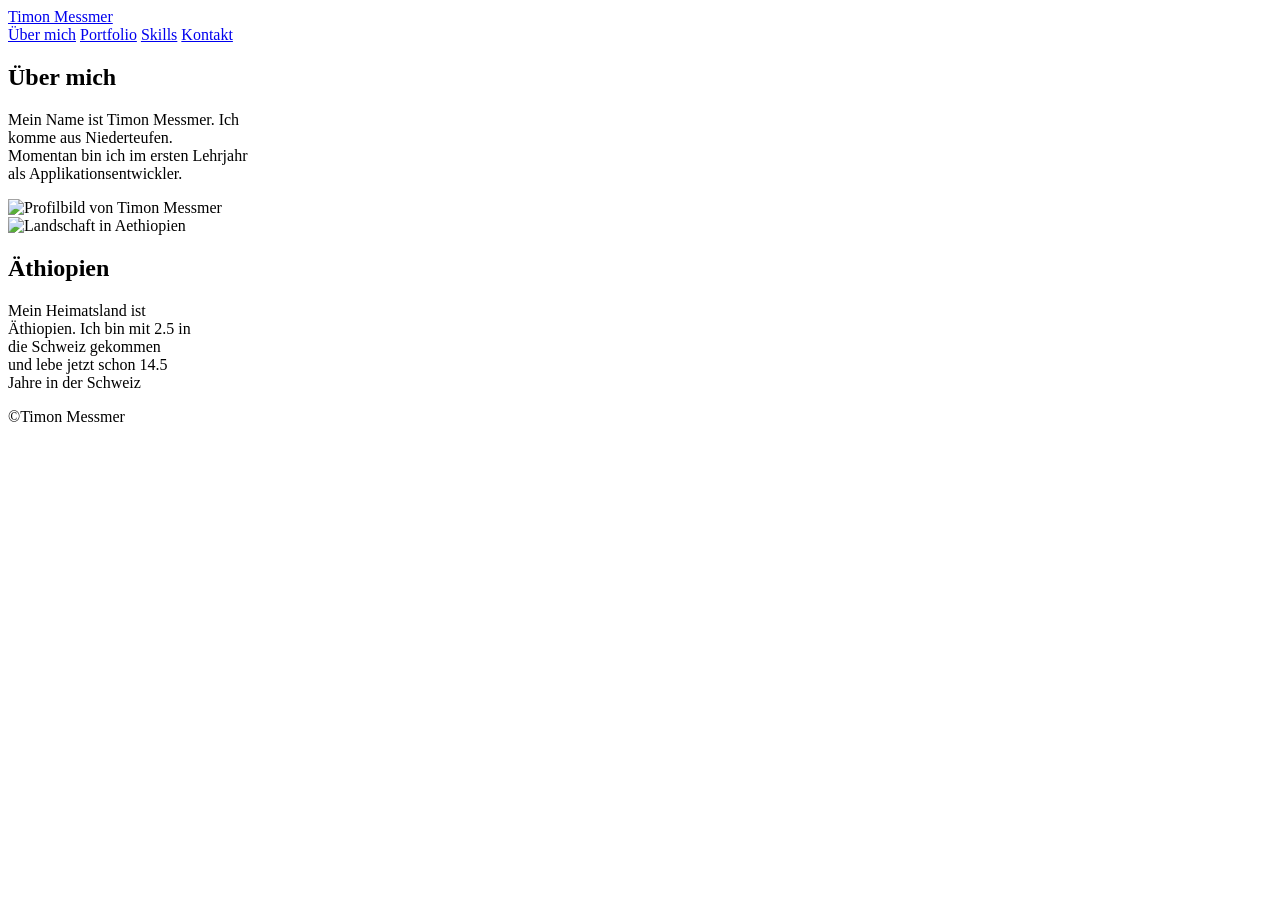
==== dev/293Projekt/index.html @ 7abc63b8 "fix ordnerstruktur" ====
<!doctype html>
<html lang="de">
  <head>
    <meta charset="UTF-8" />
    <meta name="viewport" content="width=device-width, initial-scale=1.0" />
    <title>Über mich | Timon Messmer</title>
    <link rel="stylesheet" href="../styles/site.css" />
  </head>
  <body>
    <header class="site-header">
      <a class="brand" href="index.html">Timon Messmer</a>
      <nav class="site-nav" aria-label="Hauptnavigation">
        <a class="nav-link is-active" href="index.html">Über mich</a>
        <a class="nav-link" href="portfolio.html">Portfolio</a>
        <a class="nav-link" href="skills.html">Skills</a>
        <a class="nav-link" href="contact.html">Kontakt</a>
      </nav>
    </header>

    <main class="page-shell">
      <section class="about-layout" aria-labelledby="about-title">
        <h1 id="about-title" class="page-title">Über mich</h1>

        <div class="intro-panel panel">
          <p>
            Mein Name ist Timon Messmer. Ich<br />
            komme aus Niederteufen.<br />
            Momentan bin ich im ersten Lehrjahr<br />
            als Applikationsentwickler.
          </p>
        </div>

        <div class="about-grid">
          <img
            class="portrait-placeholder media-shape"
            src="../images/portrait-timon.png"
            alt="Profilbild von Timon Messmer"
          />
          <div class="origin-row">
            <img
              class="origin-image"
              src="../images/ethiopia.png"
              alt="Landschaft in Aethiopien"
            />
            <div class="origin-panel panel">
              <h2>Äthiopien</h2>
              <p>
                Mein Heimatsland ist<br />
                Äthiopien. Ich bin mit 2.5 in<br />
                die Schweiz gekommen<br />
                und lebe jetzt schon 14.5<br />
                Jahre in der Schweiz
              </p>
            </div>
          </div>
        </div>
      </section>
    </main>

    <footer class="site-footer">
      <span>©Timon Messmer</span>
    </footer>
  </body>
</html>
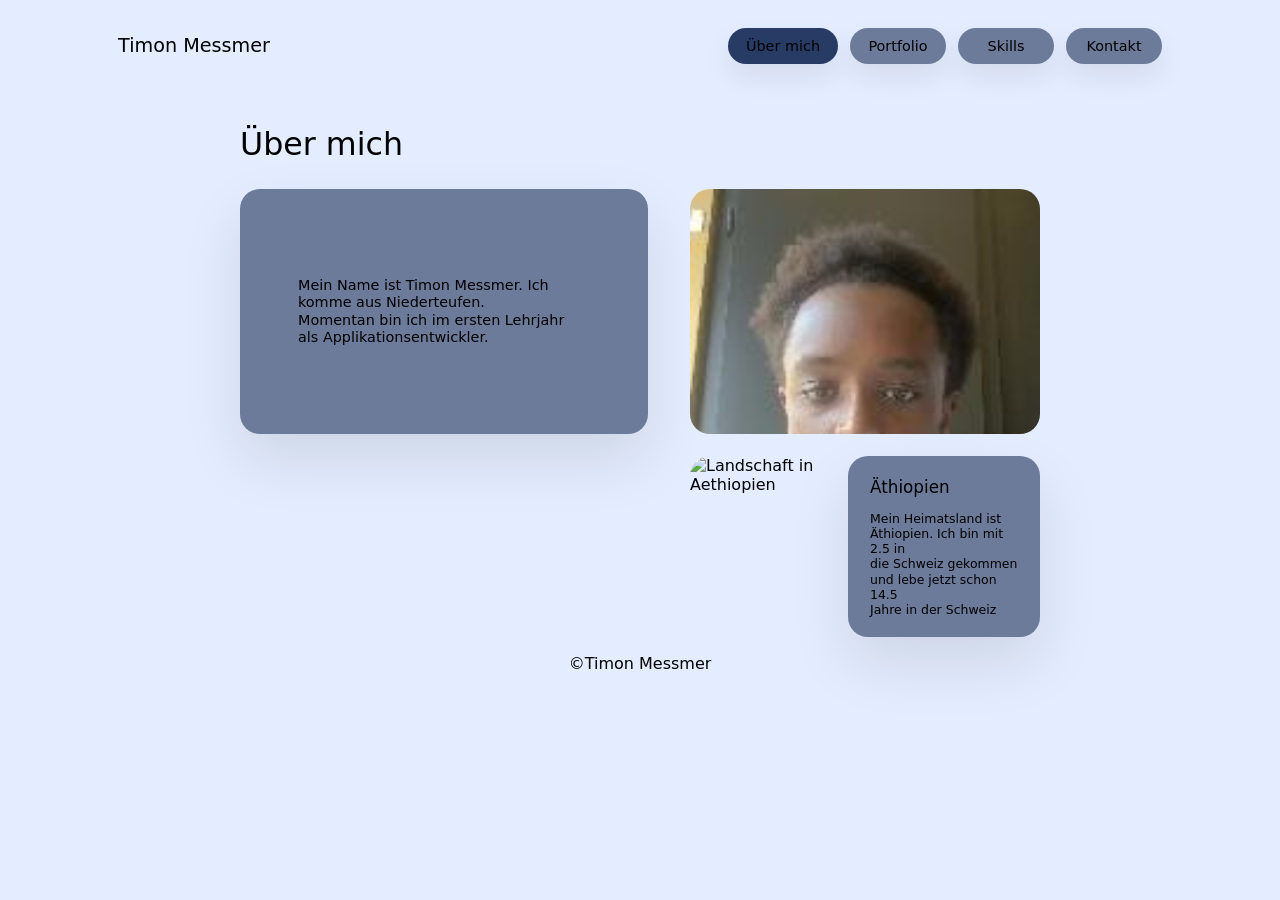
==== commit 4fd8d90e: "final" ====
--- a/dev/293Projekt/index.html
+++ b/dev/293Projekt/index.html
@@ -4,7 +4,7 @@
     <meta charset="UTF-8" />
     <meta name="viewport" content="width=device-width, initial-scale=1.0" />
     <title>Über mich | Timon Messmer</title>
-    <link rel="stylesheet" href="../styles/site.css" />
+    <link rel="stylesheet" href="styles/site.css" />
   </head>
   <body>
     <header class="site-header">
@@ -33,13 +33,13 @@
         <div class="about-grid">
           <img
             class="portrait-placeholder media-shape"
-            src="../images/portrait-timon.png"
+            src="images/portrait-timon.png"
             alt="Profilbild von Timon Messmer"
           />
           <div class="origin-row">
             <img
               class="origin-image"
-              src="../images/ethiopia.png"
+              src="images/ethiopia.png"
               alt="Landschaft in Aethiopien"
             />
             <div class="origin-panel panel">
--- a/dev/293Projekt/styles/site.css
+++ b/dev/293Projekt/styles/site.css
@@ -0,0 +1,712 @@
+:root {
+  --color-primary: #283B65;
+  --color-secondary: #6D7B9B;
+  --color-background: #E4EDFF;
+  --color-title: #000000;
+  --color-text: #000000;
+  --color-hover: #283B65;
+  --radius-panel: 20px;
+  --radius-small: 10px;
+  --shadow-panel: 0 22px 48px rgb(0 0 0 / 0.12);
+  --shadow-soft: 0 12px 28px rgb(0 0 0 / 0.08);
+}
+
+* {
+  box-sizing: border-box;
+}
+
+html {
+  min-width: 0;
+}
+
+body {
+  min-height: 100vh;
+  margin: 0;
+  background: var(--color-background);
+  color: var(--color-text);
+  font-family: Inter, system-ui, -apple-system, BlinkMacSystemFont, "Segoe UI", sans-serif;
+  font-weight: 500;
+}
+
+a {
+  color: inherit;
+  text-decoration: none;
+}
+
+.site-header,
+.page-shell,
+.site-footer {
+  width: min(100%, 1120px);
+  margin-inline: auto;
+}
+
+.site-header {
+  padding: 16px 22px 0;
+}
+
+.brand {
+  display: inline-flex;
+  color: var(--color-title);
+  font-size: clamp(1rem, 0.92rem + 0.35vw, 1.2rem);
+  line-height: 1.1;
+}
+
+.site-nav {
+  display: grid;
+  grid-template-columns: repeat(4, 67px);
+  justify-content: space-between;
+  gap: 0;
+  width: calc(100vw - 44px);
+  max-width: 331px;
+  margin-top: 18px;
+}
+
+.nav-link {
+  display: inline-flex;
+  align-items: center;
+  justify-content: center;
+  min-height: 19px;
+  padding: 3px 5px;
+  border-radius: 999px;
+  background: var(--color-secondary);
+  color: var(--color-text);
+  font-size: 0.68rem;
+  line-height: 1;
+  white-space: nowrap;
+  box-shadow: var(--shadow-soft);
+  transition:
+    background-color 180ms ease,
+    color 180ms ease,
+    transform 180ms ease;
+}
+
+.nav-link:hover,
+.nav-link:focus-visible {
+  background: var(--color-hover);
+  color: var(--color-title);
+}
+
+.nav-link.is-active {
+  background: var(--color-primary);
+  color: var(--color-title);
+}
+
+.nav-link:focus-visible,
+input:focus-visible,
+textarea:focus-visible {
+  outline: 2px solid var(--color-hover);
+  outline-offset: 3px;
+}
+
+.page-shell {
+  padding: 14px 22px 0;
+}
+
+.page-title {
+  margin: 0;
+  color: var(--color-title);
+  font-size: clamp(1.55rem, 1.38rem + 0.75vw, 2.2rem);
+  font-weight: 500;
+  line-height: 1.05;
+  letter-spacing: 0;
+}
+
+.panel {
+  border-radius: var(--radius-panel);
+  background: var(--color-secondary);
+  box-shadow: var(--shadow-panel);
+}
+
+.media-shape {
+  display: block;
+  border-radius: var(--radius-panel);
+  background: var(--color-background);
+  box-shadow: none;
+}
+
+.line {
+  display: block;
+  height: 9px;
+  border-radius: 999px;
+  background: var(--color-title);
+  opacity: 1;
+}
+
+.line + .line {
+  margin-top: 11px;
+}
+
+.line-title {
+  width: 64%;
+  height: 12px;
+  margin-bottom: 18px;
+  background: var(--color-title);
+  opacity: 1;
+}
+
+.line-full {
+  width: 100%;
+}
+
+.line-wide {
+  width: 88%;
+}
+
+.line-long {
+  width: 76%;
+}
+
+.line-medium {
+  width: 58%;
+}
+
+.line-short {
+  width: 44%;
+}
+
+.about-layout {
+  max-width: 980px;
+  margin-inline: auto;
+}
+
+.about-layout .page-title {
+  margin-left: 1px;
+}
+
+.intro-panel {
+  display: flex;
+  align-items: center;
+  width: min(100%, 323px);
+  min-height: 207px;
+  margin-top: 18px;
+  padding: 42px 44px;
+}
+
+.about-grid {
+  position: relative;
+  width: min(100%, 334px);
+  min-height: 410px;
+  margin-top: 35px;
+}
+
+.portrait-placeholder {
+  width: 220px;
+  min-height: 205px;
+  height: 205px;
+  object-fit: cover;
+  object-position: center top;
+}
+
+.origin-panel {
+  width: 100%;
+  min-height: 177px;
+  padding: 25px 8px 24px 28px;
+}
+
+.origin-row {
+  position: absolute;
+  right: 0;
+  bottom: 0;
+  display: grid;
+  grid-template-columns: minmax(92px, 108px) minmax(0, 1fr);
+  gap: 12px;
+  align-items: stretch;
+  width: 100%;
+  max-width: 329px;
+}
+
+.origin-panel h2,
+.contact-form h2,
+.project-copy h2,
+.skill-copy h2 {
+  margin: 0 0 14px;
+  color: var(--color-title);
+  font-size: 1.05rem;
+  font-weight: 500;
+  line-height: 1.1;
+}
+
+.intro-panel p,
+.origin-panel p,
+.project-copy p,
+.skill-copy p {
+  margin: 0;
+  color: var(--color-text);
+  font-size: 0.9rem;
+  line-height: 1.22;
+}
+
+.origin-panel p {
+  font-size: 0.85rem;
+}
+
+.origin-image {
+  display: block;
+  width: 100%;
+  height: 177px;
+  border-radius: var(--radius-panel);
+  object-fit: cover;
+  object-position: center;
+}
+
+.portfolio-layout,
+.skills-layout {
+  width: min(100%, 800px);
+  margin-inline: auto;
+}
+
+.portfolio-layout {
+  max-width: 960px;
+}
+
+.portfolio-layout .page-title {
+  width: min(100%, 289px);
+  margin: 0 0 0 21px;
+}
+
+.project-stack,
+.skill-stack {
+  display: grid;
+  gap: 76px;
+  width: min(100%, 289px);
+  margin: 18px 0 0 21px;
+}
+
+.project-card,
+.skill-card {
+  display: grid;
+  grid-template-columns: 100px minmax(0, 1fr);
+  gap: 16px;
+  height: 167px;
+  padding: 22px 22px 22px 17px;
+  align-items: center;
+  overflow: hidden;
+}
+
+.project-media {
+  width: 100px;
+  height: 103px;
+  object-fit: cover;
+  object-position: center;
+}
+
+.project-media-contain {
+  object-fit: cover;
+  padding: 0;
+}
+
+.project-copy,
+.skill-copy {
+  min-width: 0;
+}
+
+.skills-layout .page-title {
+  width: min(100%, 289px);
+  margin: 0 0 0 17px;
+  padding-left: 6px;
+}
+
+.skill-stack {
+  margin-left: 17px;
+}
+
+.skill-card {
+  grid-template-columns: 62px minmax(0, 1fr);
+  gap: 10px;
+  padding-left: 12px;
+}
+
+.skill-icon {
+  display: block;
+  width: 62px;
+  height: 62px;
+  justify-self: center;
+  border-radius: 0;
+  object-fit: contain;
+  padding: 0;
+  background: transparent;
+}
+
+.skill-card:nth-child(2) .skill-icon {
+  width: 62px;
+  height: 62px;
+}
+
+.skill-card:nth-child(2) {
+  grid-template-columns: 62px minmax(0, 1fr);
+}
+
+.contact-layout {
+  width: min(100%, 324px);
+  margin: 0 0 0 5px;
+}
+
+.contact-layout .page-title {
+  margin-left: 6px;
+}
+
+.contact-panel {
+  min-height: 654px;
+  margin-top: 18px;
+  padding: 24px 16px 28px;
+}
+
+.contact-list {
+  display: grid;
+  gap: 17px;
+}
+
+.contact-list p,
+.contact-list a {
+  display: flex;
+  align-items: center;
+  width: 100%;
+  min-height: 44px;
+  margin: 0;
+  padding: 8px 12px;
+  border-radius: 999px;
+  background: var(--color-primary);
+  color: var(--color-title);
+  font-size: 0.78rem;
+  line-height: 1.2;
+  box-shadow: var(--shadow-soft);
+}
+
+.contact-list .is-short {
+  width: 64%;
+}
+
+.contact-map {
+  display: block;
+  width: 100%;
+  height: 132px;
+  object-fit: cover;
+  object-position: center;
+}
+
+.contact-form {
+  margin-top: 40px;
+  padding: 0 10px;
+}
+
+.contact-form label {
+  display: grid;
+  gap: 6px;
+  color: var(--color-title);
+  font-size: 0.86rem;
+  line-height: 1;
+}
+
+.contact-form label + label {
+  margin-top: 12px;
+}
+
+input,
+textarea {
+  width: 100%;
+  border: 0;
+  border-radius: var(--radius-small);
+  background: var(--color-primary);
+  color: var(--color-title);
+  font: inherit;
+  min-height: 34px;
+  padding: 8px 10px;
+  resize: vertical;
+}
+
+.form-submit {
+  width: 100%;
+  min-height: 36px;
+  margin-top: 14px;
+  border: 0;
+  border-radius: var(--radius-small);
+  background: var(--color-primary);
+  color: var(--color-title);
+  font: inherit;
+  cursor: pointer;
+  box-shadow: var(--shadow-soft);
+}
+
+.form-submit:disabled {
+  cursor: wait;
+  opacity: 0.75;
+}
+
+.form-status {
+  min-height: 18px;
+  margin: 10px 0 0;
+  color: var(--color-title);
+  font-size: 0.78rem;
+  line-height: 1.25;
+}
+
+.form-status.is-success,
+.form-status.is-error {
+  font-weight: 600;
+}
+
+textarea::placeholder {
+  color: var(--color-title);
+  font-size: 0.54rem;
+  opacity: 1;
+}
+
+textarea {
+  min-height: 96px;
+}
+
+.site-footer {
+  display: flex;
+  justify-content: center;
+  padding: 18px 22px 14px;
+}
+
+.site-footer span {
+  color: var(--color-title);
+  font-size: 1rem;
+  line-height: 1.1;
+}
+
+@media (max-width: 374px) {
+  .site-header,
+  .page-shell,
+  .site-footer {
+    padding-inline: 14px;
+  }
+
+  .site-nav {
+    grid-template-columns: repeat(4, minmax(0, 1fr));
+    gap: 8px;
+    width: 100%;
+    max-width: none;
+  }
+
+  .nav-link {
+    font-size: 0.66rem;
+    padding-inline: 4px;
+  }
+
+  .project-card,
+  .skill-card {
+    grid-template-columns: 1fr;
+  }
+
+  .portfolio-layout .page-title,
+  .skills-layout .page-title,
+  .project-stack,
+  .skill-stack,
+  .contact-layout {
+    width: 100%;
+    margin-inline: 0;
+  }
+
+  .project-media {
+    width: 100%;
+  }
+
+  .skill-icon,
+  .skill-card:nth-child(2) .skill-icon {
+    width: 62px;
+  }
+}
+
+@media (min-width: 700px) {
+  .site-header {
+    display: flex;
+    align-items: center;
+    justify-content: space-between;
+    padding: 28px 38px 0;
+  }
+
+  .site-nav {
+    grid-template-columns: repeat(4, minmax(96px, auto));
+    gap: 12px;
+    width: auto;
+    max-width: none;
+    margin-top: 0;
+  }
+
+  .nav-link {
+    min-height: 36px;
+    padding: 10px 18px;
+    font-size: 0.9rem;
+  }
+
+  .page-shell {
+    padding: 64px 38px 0;
+  }
+
+  .about-layout {
+    width: min(100%, 800px);
+    max-width: 800px;
+  }
+
+  .about-layout .page-title {
+    margin-left: 0;
+  }
+
+  .intro-panel {
+    width: min(100%, 430px);
+    min-height: 245px;
+    margin-top: 22px;
+    padding: 50px 58px;
+  }
+
+  .about-grid {
+    display: block;
+    position: relative;
+    width: min(100%, 430px);
+    min-height: 480px;
+    margin-top: 42px;
+  }
+
+  .portrait-placeholder {
+    width: 282px;
+    height: 265px;
+  }
+
+  .origin-panel {
+    width: 246px;
+    min-height: 204px;
+    padding: 25px 10px 24px 28px;
+  }
+
+  .origin-row {
+    position: absolute;
+    right: 0;
+    bottom: 0;
+    grid-template-columns: 154px minmax(0, 246px);
+    gap: 18px;
+    max-width: 418px;
+  }
+
+  .origin-image {
+    height: 204px;
+  }
+
+  .portfolio-layout .page-title,
+  .skills-layout .page-title,
+  .project-stack,
+  .skill-stack {
+    width: 100%;
+    margin-inline: auto;
+  }
+
+  .project-stack {
+    grid-template-columns: repeat(3, minmax(0, 1fr));
+    gap: 24px;
+  }
+
+  .project-card {
+    grid-template-columns: 1fr;
+    height: 300px;
+    padding: 24px;
+  }
+
+  .project-media {
+    width: 100%;
+    height: 132px;
+  }
+
+  .skill-stack {
+    gap: 24px;
+  }
+
+  .skill-card {
+    grid-template-columns: 88px minmax(0, 1fr);
+    height: 150px;
+    padding: 28px;
+    gap: 24px;
+  }
+
+  .skill-card:nth-child(2) {
+    grid-template-columns: 88px minmax(0, 1fr);
+  }
+
+  .skill-icon,
+  .skill-card:nth-child(2) .skill-icon {
+    width: 88px;
+    height: 88px;
+    padding: 0;
+  }
+
+  .contact-map {
+    height: 180px;
+  }
+
+  .contact-layout {
+    width: min(100%, 760px);
+    margin-inline: auto;
+  }
+
+  .contact-panel {
+    display: grid;
+    grid-template-columns: minmax(240px, 1fr) minmax(280px, 1fr);
+    gap: 36px;
+    min-height: 520px;
+    padding: 42px;
+    align-items: start;
+  }
+
+  .contact-form {
+    margin-top: 0;
+    padding: 0;
+  }
+}
+
+@media (min-width: 900px) {
+  .about-layout {
+    display: grid;
+    grid-template-columns: minmax(0, 430px) minmax(0, 350px);
+    column-gap: 42px;
+    align-items: start;
+  }
+
+  .about-layout .page-title {
+    grid-column: 1 / -1;
+  }
+
+  .intro-panel {
+    width: 100%;
+    margin-top: 28px;
+  }
+
+  .about-grid {
+    width: 100%;
+    min-height: 0;
+    margin-top: 28px;
+  }
+
+  .portrait-placeholder {
+    width: 100%;
+    height: 245px;
+  }
+
+  .origin-row {
+    position: static;
+    grid-template-columns: minmax(0, 140px) minmax(0, 1fr);
+    gap: 18px;
+    max-width: none;
+    margin-top: 22px;
+  }
+
+  .origin-panel {
+    width: 100%;
+    min-height: 168px;
+    padding: 22px 16px 20px 22px;
+  }
+
+  .origin-panel p {
+    font-size: 0.78rem;
+  }
+
+  .origin-image {
+    height: 168px;
+  }
+}
+
+@media (min-width: 1040px) {
+  .panel {
+    box-shadow: 0 26px 60px rgb(0 0 0 / 0.1);
+  }
+}
